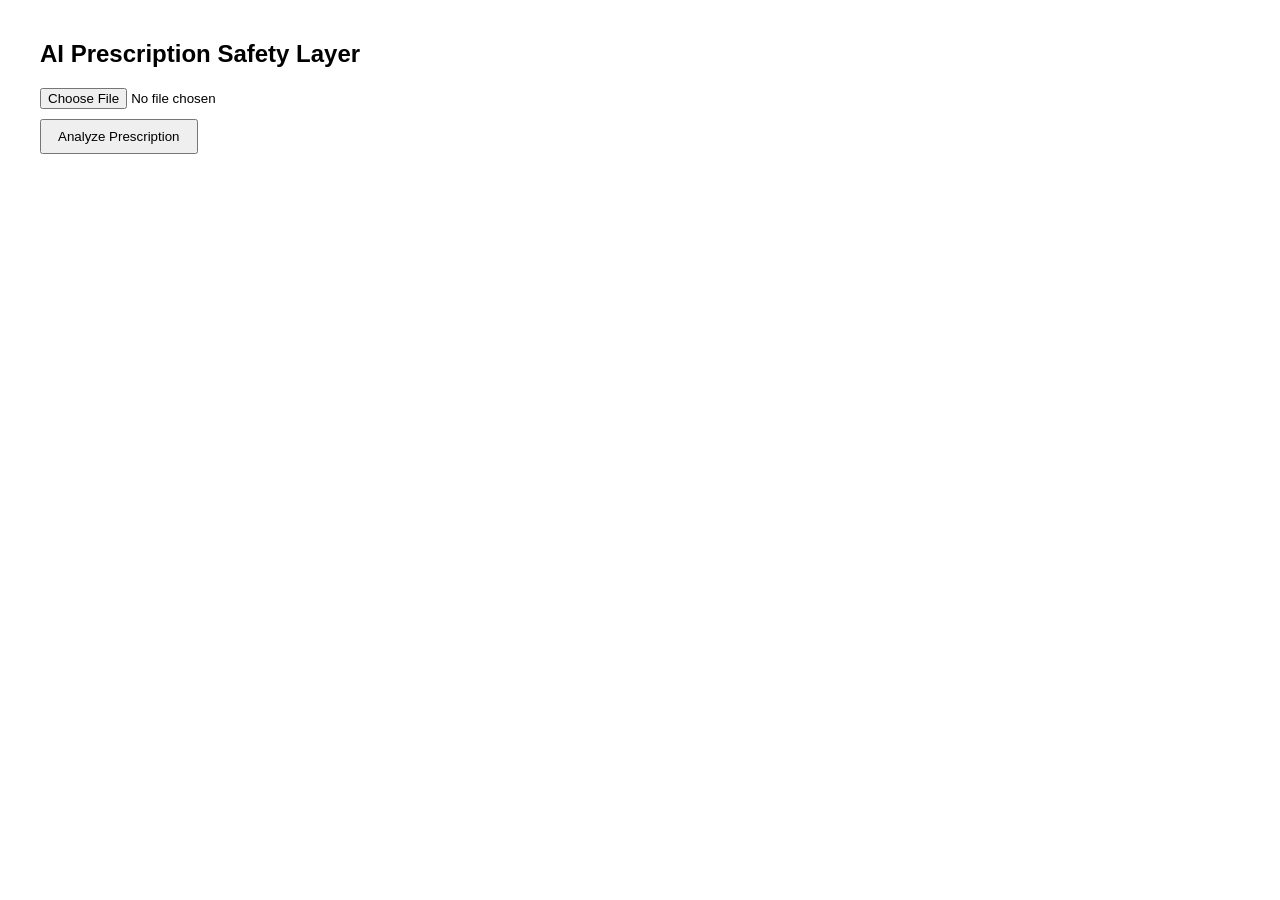
==== frontend/index.html @ 172c4266 "Add simple frontend UI wrapper and enable CORS for local testing" ====
<!DOCTYPE html>
<html>
<head>
    <title>Prescription Safety Analyzer</title>
    <style>
        body {
            font-family: Arial, sans-serif;
            margin: 40px;
        }

        button {
            padding: 8px 16px;
            margin-top: 10px;
            cursor: pointer;
        }

        .risk {
            font-size: 20px;
            font-weight: bold;
            margin-top: 20px;
        }

        .high { color: red; }
        .moderate { color: orange; }
        .low { color: green; }
        .critical { color: darkred; }
    </style>
</head>
<body>

<h2>AI Prescription Safety Layer</h2>

<input type="file" id="imageInput" />
<br>
<button onclick="analyze()">Analyze Prescription</button>

<div id="output"></div>

<script>
async function analyze() {
    const fileInput = document.getElementById("imageInput");
    const file = fileInput.files[0];

    if (!file) {
        alert("Please upload an image first.");
        return;
    }

    const formData = new FormData();
    formData.append("file", file);

    try {
        const response = await fetch("http://127.0.0.1:8000/analyze", {
            method: "POST",
            body: formData
        });

        const data = await response.json();
        displayResult(data);
    } catch (error) {
        alert("Error connecting to backend.");
        console.error(error);
    }
}

function displayResult(data) {
    const output = document.getElementById("output");
    output.innerHTML = "";

    // Risk
    const riskDiv = document.createElement("div");
    riskDiv.className = "risk " + data.risk.risk_level.toLowerCase();
    riskDiv.innerText =
        "Risk Score: " +
        data.risk.risk_score +
        " (" +
        data.risk.risk_level +
        ")";
    output.appendChild(riskDiv);

    // Medicines
    const medsTitle = document.createElement("h3");
    medsTitle.innerText = "Medicines";
    output.appendChild(medsTitle);

    data.medicines.forEach(med => {
        const p = document.createElement("p");
        p.innerText = med.brand + " → " + med.generics.join(", ");
        output.appendChild(p);
    });

    // Interactions
    if (data.explanations && data.explanations.length > 0) {
        const interTitle = document.createElement("h3");
        interTitle.innerText = "Interactions";
        output.appendChild(interTitle);

        data.explanations.forEach(exp => {
            const p = document.createElement("p");
            p.innerText = exp.simple_explanation;
            output.appendChild(p);
        });
    }
}
</script>

</body>
</html>
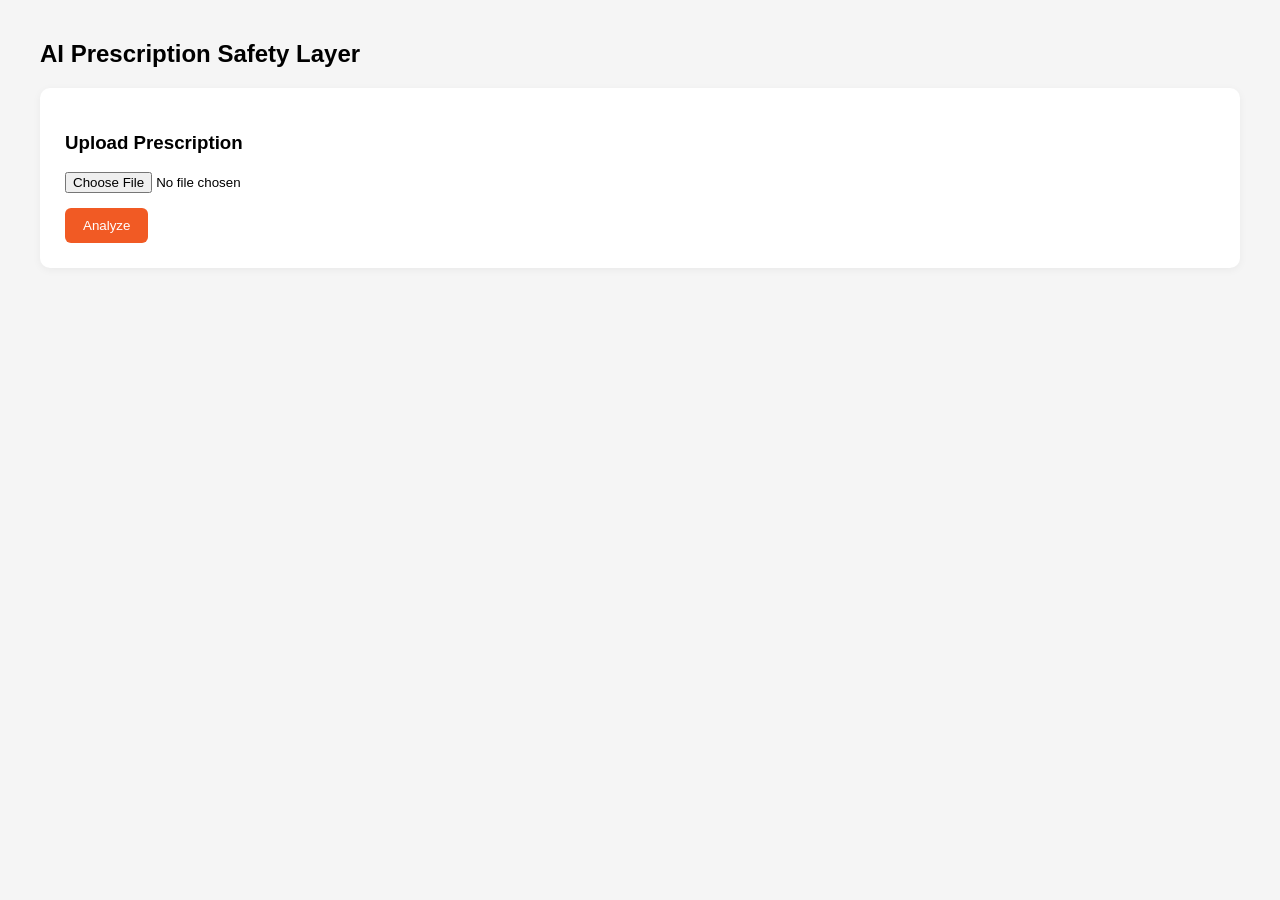
==== commit 56f4177a: "Enhance UI and functionality for prescription analysis" ====
--- a/frontend/index.html
+++ b/frontend/index.html
@@ -2,41 +2,119 @@
 <html>
 <head>
     <title>Prescription Safety Analyzer</title>
+
     <style>
         body {
             font-family: Arial, sans-serif;
             margin: 40px;
+            background: #f5f5f5;
+        }
+
+        .card {
+            background: white;
+            padding: 25px;
+            border-radius: 10px;
+            box-shadow: 0 2px 8px rgba(0,0,0,0.05);
+            margin-bottom: 30px;
         }
 
         button {
-            padding: 8px 16px;
+            padding: 10px 18px;
+            margin-top: 15px;
+            background: #f15a24;
+            border: none;
+            color: white;
+            border-radius: 6px;
+            cursor: pointer;
+        }
+
+        table {
+            width: 100%;
+            border-collapse: collapse;
+            margin-top: 15px;
+        }
+
+        th, td {
+            padding: 8px;
+            border-bottom: 1px solid #ddd;
+        }
+
+        .hidden {
+            display: none;
+        }
+
+        .risk-bar {
+            height: 20px;
+            background: #eee;
+            border-radius: 10px;
+            overflow: hidden;
             margin-top: 10px;
-            cursor: pointer;
-        }
-
-        .risk {
-            font-size: 20px;
-            font-weight: bold;
-            margin-top: 20px;
-        }
-
-        .high { color: red; }
-        .moderate { color: orange; }
-        .low { color: green; }
-        .critical { color: darkred; }
+        }
+
+        .risk-fill {
+            height: 100%;
+            background: linear-gradient(to right, green, orange, red);
+        }
+
+        .high { color: red; font-weight: bold; }
+        .moderate { color: orange; font-weight: bold; }
+        .low { color: green; font-weight: bold; }
+        .critical { color: darkred; font-weight: bold; }
+
     </style>
 </head>
+
 <body>
 
 <h2>AI Prescription Safety Layer</h2>
 
-<input type="file" id="imageInput" />
-<br>
-<button onclick="analyze()">Analyze Prescription</button>
-
-<div id="output"></div>
+<!-- SCREEN 1 -->
+<div id="screen1" class="card">
+    <h3>Upload Prescription</h3>
+    <input type="file" id="imageInput" />
+    <br>
+    <button onclick="analyze()">Analyze</button>
+</div>
+
+<!-- SCREEN 2 -->
+<div id="screen2" class="card hidden">
+    <h3>Extracted Medicines</h3>
+    <table id="medTable">
+        <thead>
+            <tr>
+                <th>Brand</th>
+                <th>Generic Composition</th>
+            </tr>
+        </thead>
+        <tbody></tbody>
+    </table>
+
+    <button onclick="goToDashboard()">Analyze Risks</button>
+</div>
+
+<!-- SCREEN 3 -->
+<div id="screen3" class="card hidden">
+    <h3>Safety Analysis Dashboard</h3>
+
+    <h4>Overall Risk Score</h4>
+    <div class="risk-bar">
+        <div id="riskFill" class="risk-fill"></div>
+    </div>
+    <p id="riskText"></p>
+
+    <h4>Drug Interactions</h4>
+    <div id="interactions"></div>
+
+    <h4>Duplicate Compositions</h4>
+    <p id="duplicates"></p>
+
+    <h4>Explanation</h4>
+    <div id="explanations"></div>
+</div>
 
 <script>
+let globalData = null;
+
 async function analyze() {
     const fileInput = document.getElementById("imageInput");
     const file = fileInput.files[0];
@@ -49,60 +127,75 @@
     const formData = new FormData();
     formData.append("file", file);
 
-    try {
-        const response = await fetch("http://127.0.0.1:8000/analyze", {
-            method: "POST",
-            body: formData
-        });
-
-        const data = await response.json();
-        displayResult(data);
-    } catch (error) {
-        alert("Error connecting to backend.");
-        console.error(error);
-    }
+    const response = await fetch("http://127.0.0.1:8000/analyze", {
+        method: "POST",
+        body: formData
+    });
+
+    const data = await response.json();
+    globalData = data;
+
+    showMedicines(data);
 }
 
-function displayResult(data) {
-    const output = document.getElementById("output");
-    output.innerHTML = "";
-
-    // Risk
-    const riskDiv = document.createElement("div");
-    riskDiv.className = "risk " + data.risk.risk_level.toLowerCase();
-    riskDiv.innerText =
-        "Risk Score: " +
-        data.risk.risk_score +
-        " (" +
-        data.risk.risk_level +
-        ")";
-    output.appendChild(riskDiv);
-
-    // Medicines
-    const medsTitle = document.createElement("h3");
-    medsTitle.innerText = "Medicines";
-    output.appendChild(medsTitle);
+function showMedicines(data) {
+    document.getElementById("screen1").classList.add("hidden");
+    document.getElementById("screen2").classList.remove("hidden");
+
+    const tableBody = document.querySelector("#medTable tbody");
+    tableBody.innerHTML = "";
 
     data.medicines.forEach(med => {
-        const p = document.createElement("p");
-        p.innerText = med.brand + " → " + med.generics.join(", ");
-        output.appendChild(p);
+        const row = document.createElement("tr");
+
+        row.innerHTML = `
+            <td>${med.brand}</td>
+            <td>${med.generics.join(", ")}</td>
+        `;
+
+        tableBody.appendChild(row);
     });
-
-    // Interactions
-    if (data.explanations && data.explanations.length > 0) {
-        const interTitle = document.createElement("h3");
-        interTitle.innerText = "Interactions";
-        output.appendChild(interTitle);
-
-        data.explanations.forEach(exp => {
+}
+
+function goToDashboard() {
+    document.getElementById("screen2").classList.add("hidden");
+    document.getElementById("screen3").classList.remove("hidden");
+
+    const riskScore = globalData.risk.risk_score;
+    const riskLevel = globalData.risk.risk_level;
+
+    document.getElementById("riskFill").style.width = riskScore + "%";
+    document.getElementById("riskText").innerHTML =
+        "Score: " + riskScore + " (" + riskLevel + ")";
+
+    document.getElementById("riskText").className = riskLevel.toLowerCase();
+
+    const interactionsDiv = document.getElementById("interactions");
+    interactionsDiv.innerHTML = "";
+
+    if (globalData.explanations) {
+        globalData.explanations.forEach(exp => {
             const p = document.createElement("p");
             p.innerText = exp.simple_explanation;
-            output.appendChild(p);
+            interactionsDiv.appendChild(p);
+        });
+    }
+
+    document.getElementById("duplicates").innerText =
+        globalData.duplicates ? globalData.duplicates.length + " duplicates detected" : "0 duplicates detected";
+
+    const explanationDiv = document.getElementById("explanations");
+    explanationDiv.innerHTML = "";
+
+    if (globalData.explanations) {
+        globalData.explanations.forEach(exp => {
+            const p = document.createElement("p");
+            p.innerText = exp.simple_explanation;
+            explanationDiv.appendChild(p);
         });
     }
 }
 </script>
 
 </body>
-</html>+</html>
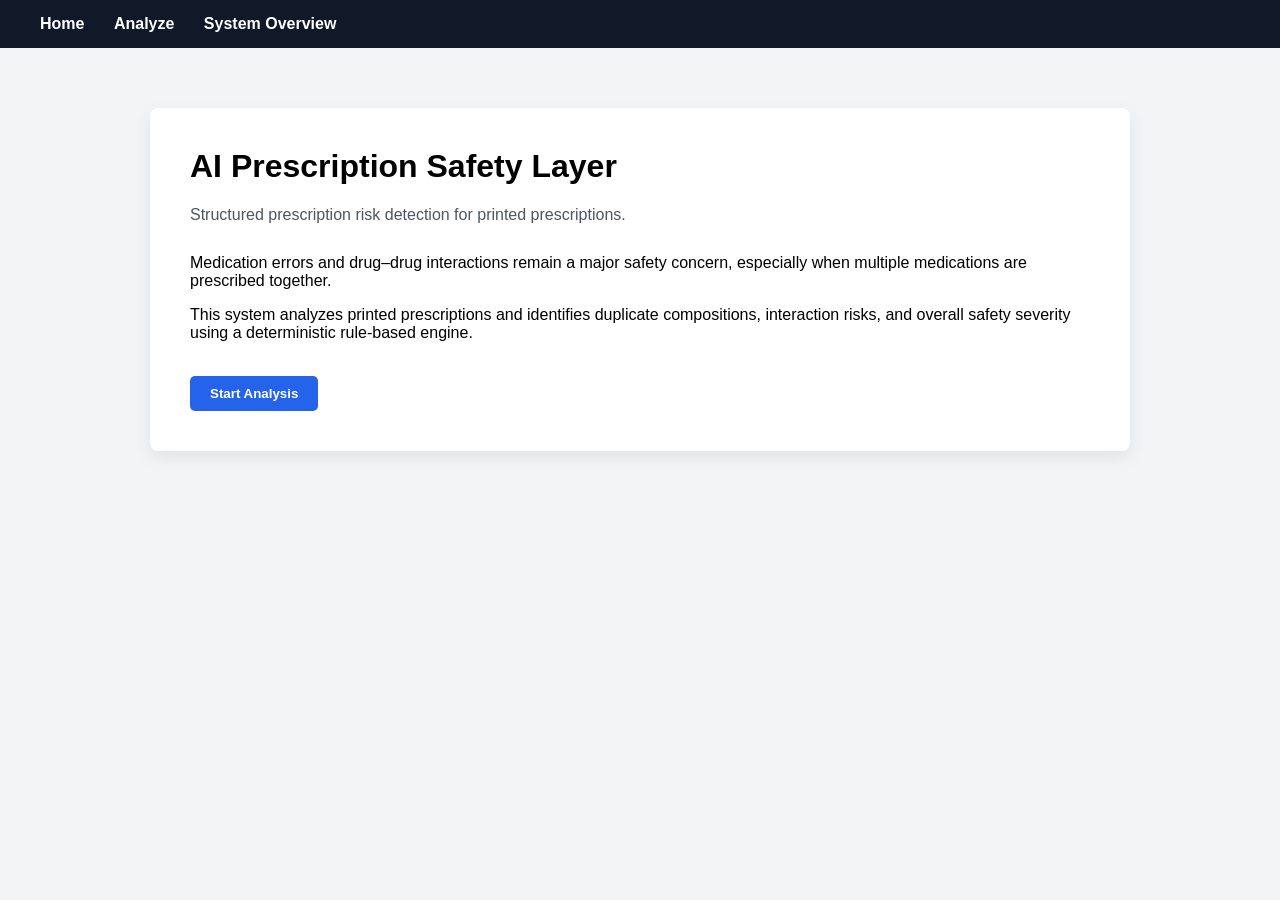
==== commit 2ba22706: "Integrated coverage intelligence, fixed service naming, restored frontend UI and backend connectivit" ====
--- a/frontend/index.html
+++ b/frontend/index.html
@@ -1,201 +1,39 @@
 <!DOCTYPE html>
 <html>
 <head>
-    <title>Prescription Safety Analyzer</title>
-
-    <style>
-        body {
-            font-family: Arial, sans-serif;
-            margin: 40px;
-            background: #f5f5f5;
-        }
-
-        .card {
-            background: white;
-            padding: 25px;
-            border-radius: 10px;
-            box-shadow: 0 2px 8px rgba(0,0,0,0.05);
-            margin-bottom: 30px;
-        }
-
-        button {
-            padding: 10px 18px;
-            margin-top: 15px;
-            background: #f15a24;
-            border: none;
-            color: white;
-            border-radius: 6px;
-            cursor: pointer;
-        }
-
-        table {
-            width: 100%;
-            border-collapse: collapse;
-            margin-top: 15px;
-        }
-
-        th, td {
-            padding: 8px;
-            border-bottom: 1px solid #ddd;
-        }
-
-        .hidden {
-            display: none;
-        }
-
-        .risk-bar {
-            height: 20px;
-            background: #eee;
-            border-radius: 10px;
-            overflow: hidden;
-            margin-top: 10px;
-        }
-
-        .risk-fill {
-            height: 100%;
-            background: linear-gradient(to right, green, orange, red);
-        }
-
-        .high { color: red; font-weight: bold; }
-        .moderate { color: orange; font-weight: bold; }
-        .low { color: green; font-weight: bold; }
-        .critical { color: darkred; font-weight: bold; }
-
-    </style>
+    <title>AI Prescription Safety Layer</title>
+    <link rel="stylesheet" href="style.css">
 </head>
-
 <body>
 
-<h2>AI Prescription Safety Layer</h2>
-
-<!-- SCREEN 1 -->
-<div id="screen1" class="card">
-    <h3>Upload Prescription</h3>
-    <input type="file" id="imageInput" />
-    <br>
-    <button onclick="analyze()">Analyze</button>
+<div class="navbar">
+    <a href="index.html">Home</a>
+    <a href="analyze.html">Analyze</a>
+    <a href="overview.html">System Overview</a>
 </div>
 
-<!-- SCREEN 2 -->
-<div id="screen2" class="card hidden">
-    <h3>Extracted Medicines</h3>
-    <table id="medTable">
-        <thead>
-            <tr>
-                <th>Brand</th>
-                <th>Generic Composition</th>
-            </tr>
-        </thead>
-        <tbody></tbody>
-    </table>
+<div class="container">
+    <h1>AI Prescription Safety Layer</h1>
+    <div class="subtitle">
+        Structured prescription risk detection for printed prescriptions.
+    </div>
 
-    <button onclick="goToDashboard()">Analyze Risks</button>
+    <p>
+        Medication errors and drug–drug interactions remain a major safety concern,
+        especially when multiple medications are prescribed together.
+    </p>
+
+    <p>
+        This system analyzes printed prescriptions and identifies duplicate
+        compositions, interaction risks, and overall safety severity using
+        a deterministic rule-based engine.
+    </p>
+
+    <br>
+    <a href="analyze.html">
+        <button>Start Analysis</button>
+    </a>
 </div>
 
-<!-- SCREEN 3 -->
-<div id="screen3" class="card hidden">
-    <h3>Safety Analysis Dashboard</h3>
-
-    <h4>Overall Risk Score</h4>
-    <div class="risk-bar">
-        <div id="riskFill" class="risk-fill"></div>
-    </div>
-    <p id="riskText"></p>
-
-    <h4>Drug Interactions</h4>
-    <div id="interactions"></div>
-
-    <h4>Duplicate Compositions</h4>
-    <p id="duplicates"></p>
-
-    <h4>Explanation</h4>
-    <div id="explanations"></div>
-</div>
-
-<script>
-let globalData = null;
-
-async function analyze() {
-    const fileInput = document.getElementById("imageInput");
-    const file = fileInput.files[0];
-
-    if (!file) {
-        alert("Please upload an image first.");
-        return;
-    }
-
-    const formData = new FormData();
-    formData.append("file", file);
-
-    const response = await fetch("http://127.0.0.1:8000/analyze", {
-        method: "POST",
-        body: formData
-    });
-
-    const data = await response.json();
-    globalData = data;
-
-    showMedicines(data);
-}
-
-function showMedicines(data) {
-    document.getElementById("screen1").classList.add("hidden");
-    document.getElementById("screen2").classList.remove("hidden");
-
-    const tableBody = document.querySelector("#medTable tbody");
-    tableBody.innerHTML = "";
-
-    data.medicines.forEach(med => {
-        const row = document.createElement("tr");
-
-        row.innerHTML = `
-            <td>${med.brand}</td>
-            <td>${med.generics.join(", ")}</td>
-        `;
-
-        tableBody.appendChild(row);
-    });
-}
-
-function goToDashboard() {
-    document.getElementById("screen2").classList.add("hidden");
-    document.getElementById("screen3").classList.remove("hidden");
-
-    const riskScore = globalData.risk.risk_score;
-    const riskLevel = globalData.risk.risk_level;
-
-    document.getElementById("riskFill").style.width = riskScore + "%";
-    document.getElementById("riskText").innerHTML =
-        "Score: " + riskScore + " (" + riskLevel + ")";
-
-    document.getElementById("riskText").className = riskLevel.toLowerCase();
-
-    const interactionsDiv = document.getElementById("interactions");
-    interactionsDiv.innerHTML = "";
-
-    if (globalData.explanations) {
-        globalData.explanations.forEach(exp => {
-            const p = document.createElement("p");
-            p.innerText = exp.simple_explanation;
-            interactionsDiv.appendChild(p);
-        });
-    }
-
-    document.getElementById("duplicates").innerText =
-        globalData.duplicates ? globalData.duplicates.length + " duplicates detected" : "0 duplicates detected";
-
-    const explanationDiv = document.getElementById("explanations");
-    explanationDiv.innerHTML = "";
-
-    if (globalData.explanations) {
-        globalData.explanations.forEach(exp => {
-            const p = document.createElement("p");
-            p.innerText = exp.simple_explanation;
-            explanationDiv.appendChild(p);
-        });
-    }
-}
-</script>
-
 </body>
-</html>
+</html>
--- a/frontend/style.css
+++ b/frontend/style.css
@@ -0,0 +1,79 @@
+body {
+    font-family: Arial, sans-serif;
+    background-color: #f3f4f6;
+    margin: 0;
+    padding: 0;
+}
+
+.navbar {
+    background-color: #111827;
+    padding: 15px 40px;
+}
+
+.navbar a {
+    color: white;
+    text-decoration: none;
+    margin-right: 25px;
+    font-weight: bold;
+}
+
+.container {
+    max-width: 900px;
+    margin: 60px auto;
+    background: white;
+    padding: 40px;
+    border-radius: 8px;
+    box-shadow: 0 6px 18px rgba(0,0,0,0.08);
+}
+
+h1 {
+    margin-top: 0;
+}
+
+.subtitle {
+    color: #4b5563;
+    margin-bottom: 30px;
+}
+
+button {
+    padding: 10px 20px;
+    cursor: pointer;
+    border: none;
+    background-color: #2563eb;
+    color: white;
+    border-radius: 5px;
+    font-weight: bold;
+}
+
+button:hover {
+    background-color: #1e40af;
+}
+
+.risk-banner {
+    margin-top: 25px;
+    padding: 18px;
+    border-radius: 8px;
+    font-weight: bold;
+    font-size: 18px;
+    text-align: center;
+}
+
+.low { background-color: #e6f4ea; color: #137333; }
+.moderate { background-color: #fff4e5; color: #8a4b08; }
+.high { background-color: #ffe5d0; color: #8a2c0d; }
+.critical { background-color: #fde8e8; color: #991b1b; }
+
+.card {
+    margin-top: 25px;
+    padding: 20px;
+    border: 1px solid #e5e7eb;
+    border-radius: 8px;
+}
+
+.interaction {
+    margin-bottom: 12px;
+    padding: 12px;
+    background: #fafafa;
+    border-left: 5px solid #dc2626;
+    border-radius: 4px;
+}
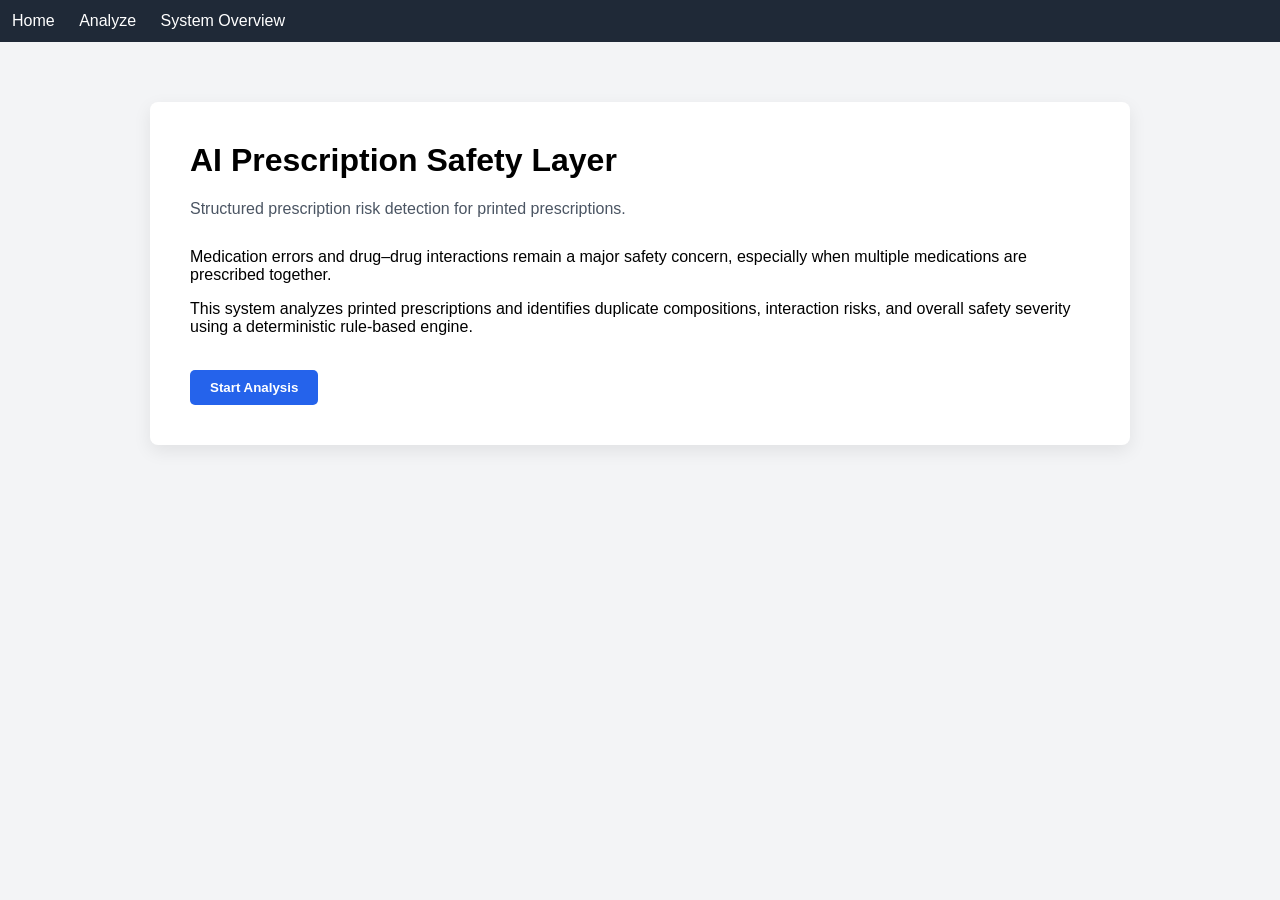
==== commit d013d0ef: "Refactored frontend into multi-page guided workflow with structured risk overview, interaction break" ====
--- a/frontend/index.html
+++ b/frontend/index.html
@@ -30,7 +30,7 @@
     </p>
 
     <br>
-    <a href="analyze.html">
+    <a href="./analyze.html">
         <button>Start Analysis</button>
     </a>
 </div>
--- a/frontend/style.css
+++ b/frontend/style.css
@@ -76,4 +76,64 @@
     background: #fafafa;
     border-left: 5px solid #dc2626;
     border-radius: 4px;
+}
+
+.risk-card {
+    margin-top: 20px;
+    padding: 25px;
+    border-radius: 14px;
+    background: #ffffff;
+    box-shadow: 0 6px 18px rgba(0,0,0,0.08);
+    border-left: 8px solid #ccc;
+}
+
+.risk-card h2 {
+    margin: 0;
+    font-size: 26px;
+}
+
+.risk-score {
+    font-size: 42px;
+    font-weight: bold;
+    margin-top: 10px;
+}
+
+.risk-description {
+    margin-top: 8px;
+    font-size: 14px;
+    color: #555;
+}
+
+/* Risk level colors */
+
+.risk-card.low {
+    border-left-color: #2ecc71;
+}
+
+.risk-card.moderate {
+    border-left-color: #ff9f43;
+}
+
+.risk-card.high {
+    border-left-color: #e67e22;
+}
+
+.risk-card.critical {
+    border-left-color: #e74c3c;
+}
+
+.navbar {
+    background: #1f2937;
+    padding: 12px;
+}
+
+.navbar a {
+    color: white;
+    margin-right: 20px;
+    text-decoration: none;
+    font-weight: 500;
+}
+
+.navbar a:hover {
+    text-decoration: underline;
 }
